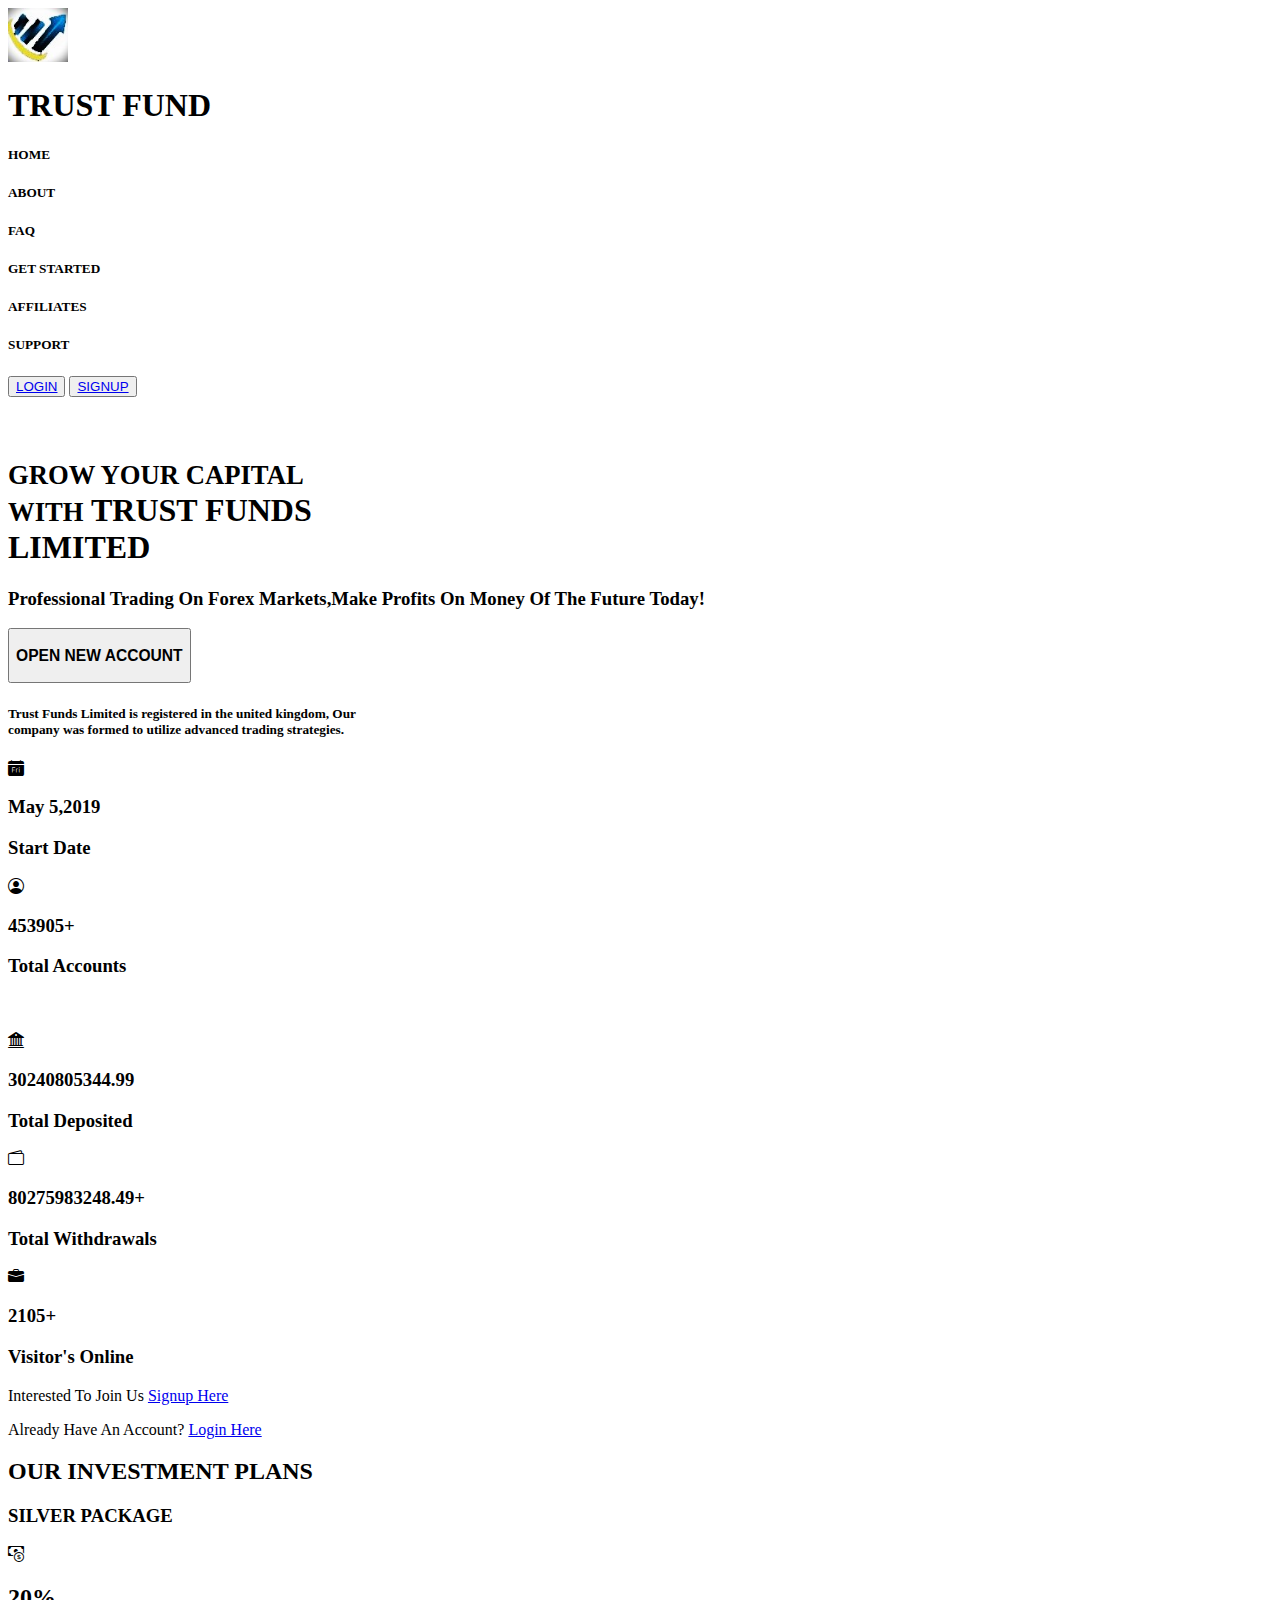
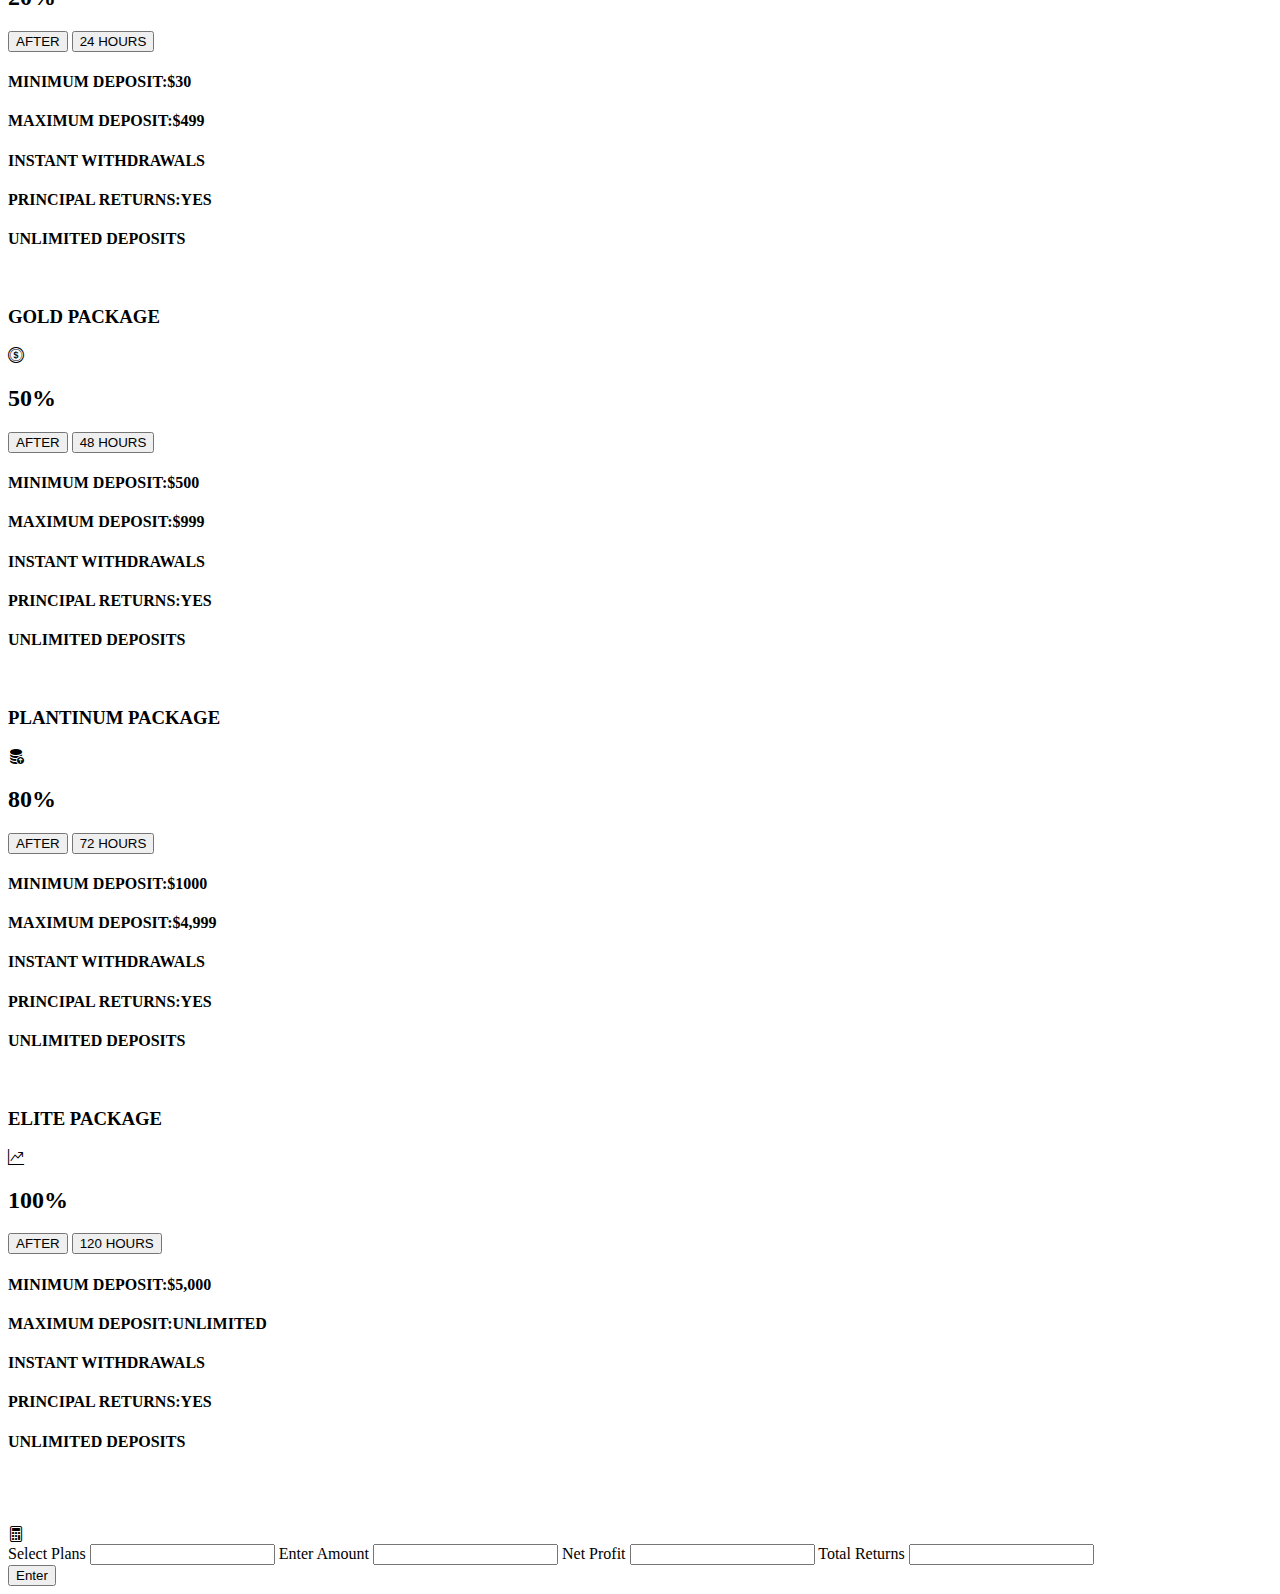
==== index.html @ cd8bb7bf "Add files via upload" ====
<!DOCTYPE html>
<html lang="en">
  <head>
    <meta charset="UTF-8" />
    <meta name="viewport" content="width=device-width, initial-scale=1.0" />
    <title>Document</title>
    <link
      rel="stylesheet"
      href="https://cdn.jsdelivr.net/npm/bootstrap-icons@1.11.3/font/bootstrap-icons.min.css"
    />
    <link rel="stylesheet" href="./trustfunds.css" />
  </head>
  <body>
    <nav>
      <div class="imgtrust">
        <img
          src="./trustfundassets/trustlogo.jpg"
          alt="trustlogo"
          width="60px"
          height="54"
        />
      </div>
      <h1>
        <div class="trust">
          <b>TRUST FUND</b>
        </div>
      </h1>
      <div class="home">
        <h5>HOME</h5>
        <h5>ABOUT</h5>
        <h5>FAQ</h5>
        <h5>GET STARTED</h5>
        <h5>AFFILIATES</h5>
        <h5>SUPPORT</h5>
      </div>

      <button><a href="./login.html">LOGIN</a></button>
      <button><a href="./sign.html">SIGNUP</a></button>
    </nav>
    <header>
      <h1 class="grow"><br>
       <small> GROW YOUR CAPITAL<br>
        WITH</small> TRUST FUNDS<br>
        LIMITED</b>
      </h1>
      <h3 class="grow">
        Professional Trading On Forex Markets,Make Profits On Money Of The
        Future Today!
      </h3>
      <button><h3>OPEN NEW ACCOUNT</h3></button>
      <h5 class="grow">
        Trust Funds Limited is registered in the united kingdom, Our<br> company
        was formed to utilize advanced trading strategies.
      </h5>

      <div class="icons">
        <div></div>
        <div></div>
        <div></div>
        <i class="bi bi-calendar-day-fill"></i>
        <h3>May 5,2019<br><p class="text">Start Date</p></h3>
      
        <i class="bi bi-person-circle"></i>
        <h3>453905+<br><p class="text">Total Accounts</p></h3>
      </div>
      <br><br>
      <div class="icon">
        <i class="bi bi-bank2"></i>
        <h3>30240805344.99<br><p class="text">Total Deposited</p></h3>

        <i class="bi bi-wallet2"></i>
        <h3>80275983248.49+<br><p class="text">Total Withdrawals</p></h3>
      
        <i class="bi bi-briefcase-fill"></i>
        <h3>2105+<br><p class="text">Visitor's Online</p></h3>
        <p> Interested To Join Us <a href="./sign.html"> Signup Here</a> </p>
        <p>Already Have An Account? <a href="./login.html">Login Here</a></p>
      </div>
    </header>
    <section class="section1">
      <h2>
        <div class="INVESTMENT">
          <strong>OUR INVESTMENT PLANS</strong>
        </div>
      </h2>
        
      <span class="list">
        <h3>SILVER PACKAGE</h3>
        <i class="bi bi-cash-coin"></i>
        <h2>20%</h2>
        <button class="hours">AFTER</button>
        <button class="hours">24 HOURS</button>
        <h4>MINIMUM DEPOSIT:$30</h4>
        <h4>MAXIMUM DEPOSIT:$499</h4>
        <h4>INSTANT WITHDRAWALS</h4>
        <h4>PRINCIPAL RETURNS:YES</h4>
        <h4>UNLIMITED DEPOSITS</h4><br>

        <h3>GOLD PACKAGE</h3>
        <i class="bi bi-coin"></i>
        <h2>50%</h2>
        <button class="hours">AFTER</button>
        <button class="hours">48 HOURS</button>
        <h4>MINIMUM DEPOSIT:$500</h4>
        <h4>MAXIMUM DEPOSIT:$999</h4>
        <h4>INSTANT WITHDRAWALS</h4>
        <h4>PRINCIPAL RETURNS:YES</h4>
        <h4>UNLIMITED DEPOSITS</h4><br>

        <h3>PLANTINUM PACKAGE</h3>
        <i class="bi bi-database-fill-up"></i>
        <h2>80%</h2>
        <button class="hours">AFTER</button>
        <button class="hours">72 HOURS</button>
        <h4>MINIMUM DEPOSIT:$1000</h4>
        <h4>MAXIMUM DEPOSIT:$4,999</h4>
        <h4>INSTANT WITHDRAWALS</h4>
        <h4>PRINCIPAL RETURNS:YES</h4>
        <h4>UNLIMITED DEPOSITS</h4><br>
                      
        <h3>ELITE PACKAGE</h3>
        <i class="bi bi-graph-up-arrow"></i>
        <h2>100%</h2>
        <button class="hours">AFTER</button>
        <button class="hours">120 HOURS</button>
        <h4>MINIMUM DEPOSIT:$5,000</h4>
        <h4>MAXIMUM DEPOSIT:UNLIMITED</h4>
        <h4>INSTANT WITHDRAWALS</h4>
        <h4>PRINCIPAL RETURNS:YES</h4>
        <h4>UNLIMITED DEPOSITS</h4><br><br><br>
      </span>
          
      <i class="bi bi-calculator"></i> 
      <form id="Selectplan">
        <label for="investment plans">Select Plans</label>
        <input type="text" id="select plan" name="select plan" required>
        <label for="Amount">Enter Amount</label>
        <input type="numbers" id="Enter Amount" name="Enter Amount" required>
        <label for="Profit">Net Profit</label>
        <input type="numbers" id="Net Profit" name="Net Profit" required>
        <label for="Returns">Total Returns</label>
        <input type="Numbers" id="Total Returns" name="Total Returns">
      </form>
      <button type="submit">Enter</button>
    </section>
    <section></section>
    <section></section>
    <section></section>
    <section></section>
    <section></section>
    <footer></footer>
  </body>
</html>
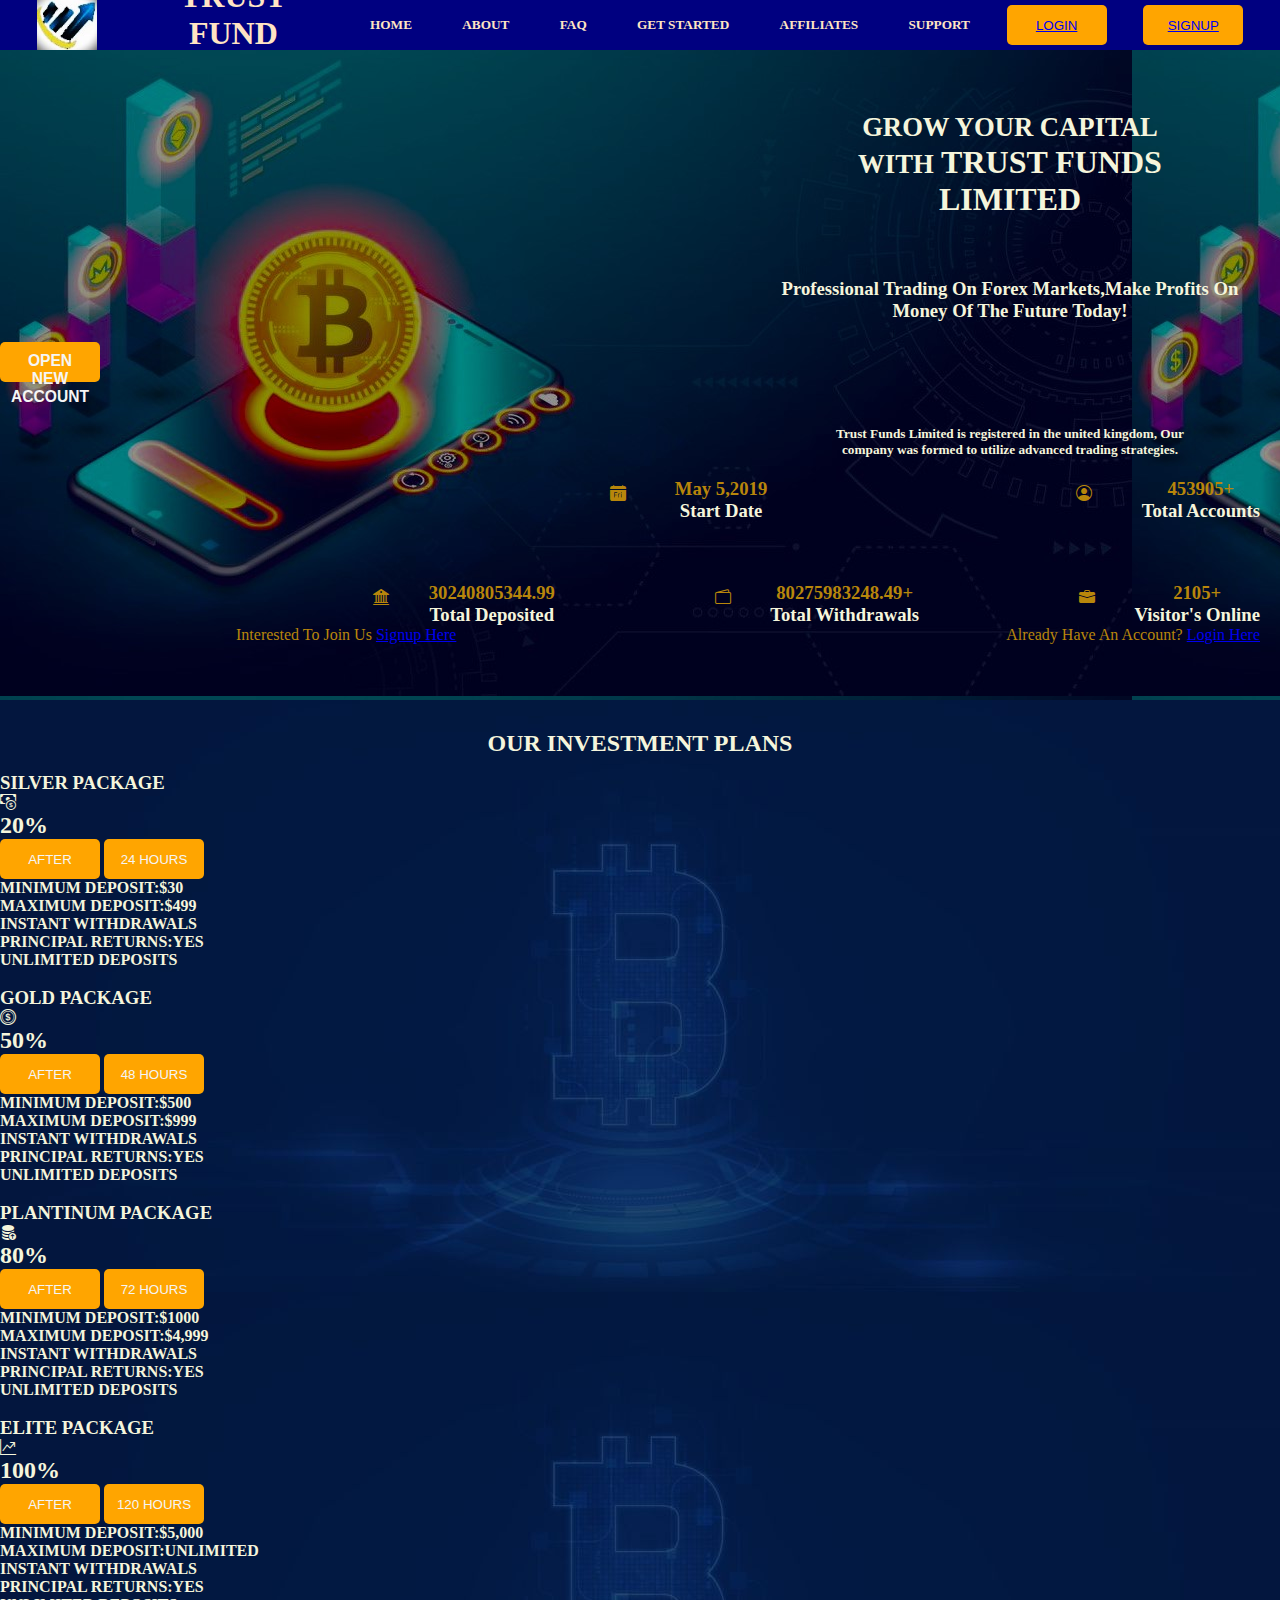
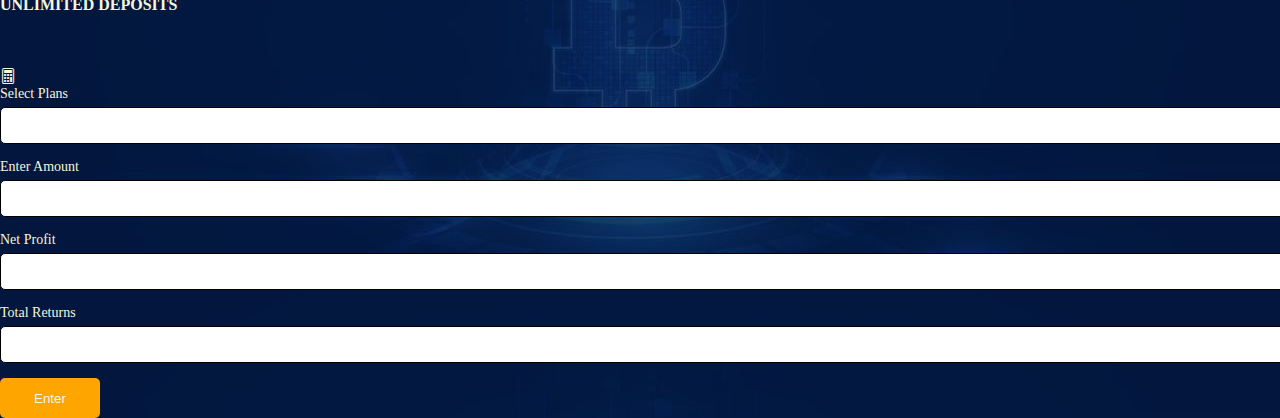
==== commit 2ad9bc1a: "Update index.html" ====
--- a/index.html
+++ b/index.html
@@ -8,7 +8,7 @@
       rel="stylesheet"
       href="https://cdn.jsdelivr.net/npm/bootstrap-icons@1.11.3/font/bootstrap-icons.min.css"
     />
-    <link rel="stylesheet" href="./trustfunds.css" />
+    <link rel="stylesheet" href="./style.css" />
   </head>
   <body>
     <nav>
--- a/style.css
+++ b/style.css
@@ -0,0 +1,211 @@
+*{
+    padding: 0%;
+    margin: 0%;
+}
+body{
+    
+    align-items: center;
+    justify-content: center;
+    flex-wrap:wrap ;
+}
+nav{
+    background-color: navy;
+    height: 50px;
+    display: flex;
+    align-items: center;
+    justify-content: space-evenly;
+    color: bisque;
+    
+}
+     
+
+
+.trust{
+    width: 200px;
+    height: 15px;
+    display: flex;
+    align-items: center;
+    justify-content: left;
+    
+}
+.home{
+    display:flex ;
+    align-items: center;
+    justify-content:space-between;
+    width: 600px;
+    height:px ;
+}
+.buttonl{
+    width: 60px;
+    height: 27px;
+    align-items: center;
+    display:flex ;
+    justify-content:space-evenly ;
+     background-color: orange;
+  color: white;
+  border: none;
+    padding: 5px 20px;
+    border-radius: 20px;
+  
+    
+}
+.buttons{
+    width: 60px;
+    height: 27px;
+    align-items: center;
+    display:flex ;
+    justify-content:space-evenly ;
+     background-color: blue;
+  color: white;
+  border: none;
+  padding: 5px 20px;
+  border-radius: 20px;
+}
+header{
+    background-image: url(./trustfundassets/trustheader4.jpg);
+    height: 650px;
+}
+.grow{
+    
+    color: beige;
+    align-items: center;
+    justify-content:space-around ;
+    width: 500px;
+    margin-left: auto;
+    padding: 20px;
+    text-align: center;
+    
+}
+button{
+   width: 250px;
+    height: 40px;
+    /* display: flex; */
+    /* align-items: center; */
+    background-color: orange;
+  color: whitesmoke;
+  border: none;
+  /* margin-left: 650px; */
+  justify-content: center;
+  border-radius: 20px;
+}
+
+
+.icon{
+    color: darkgoldenrod;
+    align-items: center;
+    display: flex;
+    justify-content: space-between;
+    width: 80%;
+    text-align: center;
+    margin-right: 20px;
+    padding-top: 60px;
+    float: right;
+    flex-wrap: wrap;
+}
+
+.icons{
+    color: darkgoldenrod;
+    align-items: center;
+    display: flex;
+    justify-content: space-between;
+    width: 80%;
+    text-align: center;
+    float: right;
+    margin-right: 20px;
+    flex-wrap: wrap;
+}
+.text{
+    color: beige;
+}
+.icon i{
+    width: 50px;
+    height: 30px;
+    margin-left: 120px;
+}
+.icons i{
+    width: 50px;
+    height: 30px;
+    margin-left: 260px;
+}
+
+.section1{
+    
+ background-image: url(./trustfundassets/assets1.jpg);
+ color: beige;
+     /* background-repeat: no-repeat; */
+ display: block;
+ align-items: center;
+ justify-content: space-evenly;
+}
+.INVESTMENT{
+    text-align: center;
+    padding-top: 30px;
+    padding-bottom: 15px;
+}
+.list{
+    padding: 0%;
+    /* display:flex ; */
+    justify-content: space-evenly;
+    align-items: center;
+    flex-wrap: wrap;
+}
+.Selectplan{
+    width: 300vw;
+}
+
+/* .buttonz{
+ margin-right: 60%; 
+}  */
+
+.login-container{
+    background-color: beige;
+    padding: 70px;
+    border-radius: 8px;
+    box-shadow: 0 4px 8px rgba(0, 0, 0, 0.1);
+    width: 300px;
+    text-align: center; 
+    align-items: center;
+   
+    
+}
+.signup-container{
+      box-shadow: 0 4px 8px rgba(0, 0, 0, 0.1);
+       width: 400px;
+       background-color: beige;
+    padding: 30px;
+    border-radius: 8px;
+    text-align: center;
+     align-items: center;
+   
+
+
+}
+h1{
+    text-align: center;
+    margin-bottom: 20px;
+}
+label{
+    font-size: 14px;
+    margin-bottom: 5px;
+    display: block;
+}
+input{
+    width: 100%;
+    padding: 10px;
+    margin-bottom: 15px;
+    border: 1px solid;
+    border-radius: 5px;
+}
+button{
+    width: 100px;
+    padding: 10px;
+    color: whitesmoke;
+    border: none;
+    border-radius: 5px;
+    cursor: pointer;
+}
+#error-message{
+    color: brown;
+    font-size: 14px;
+    text-align: center;
+}